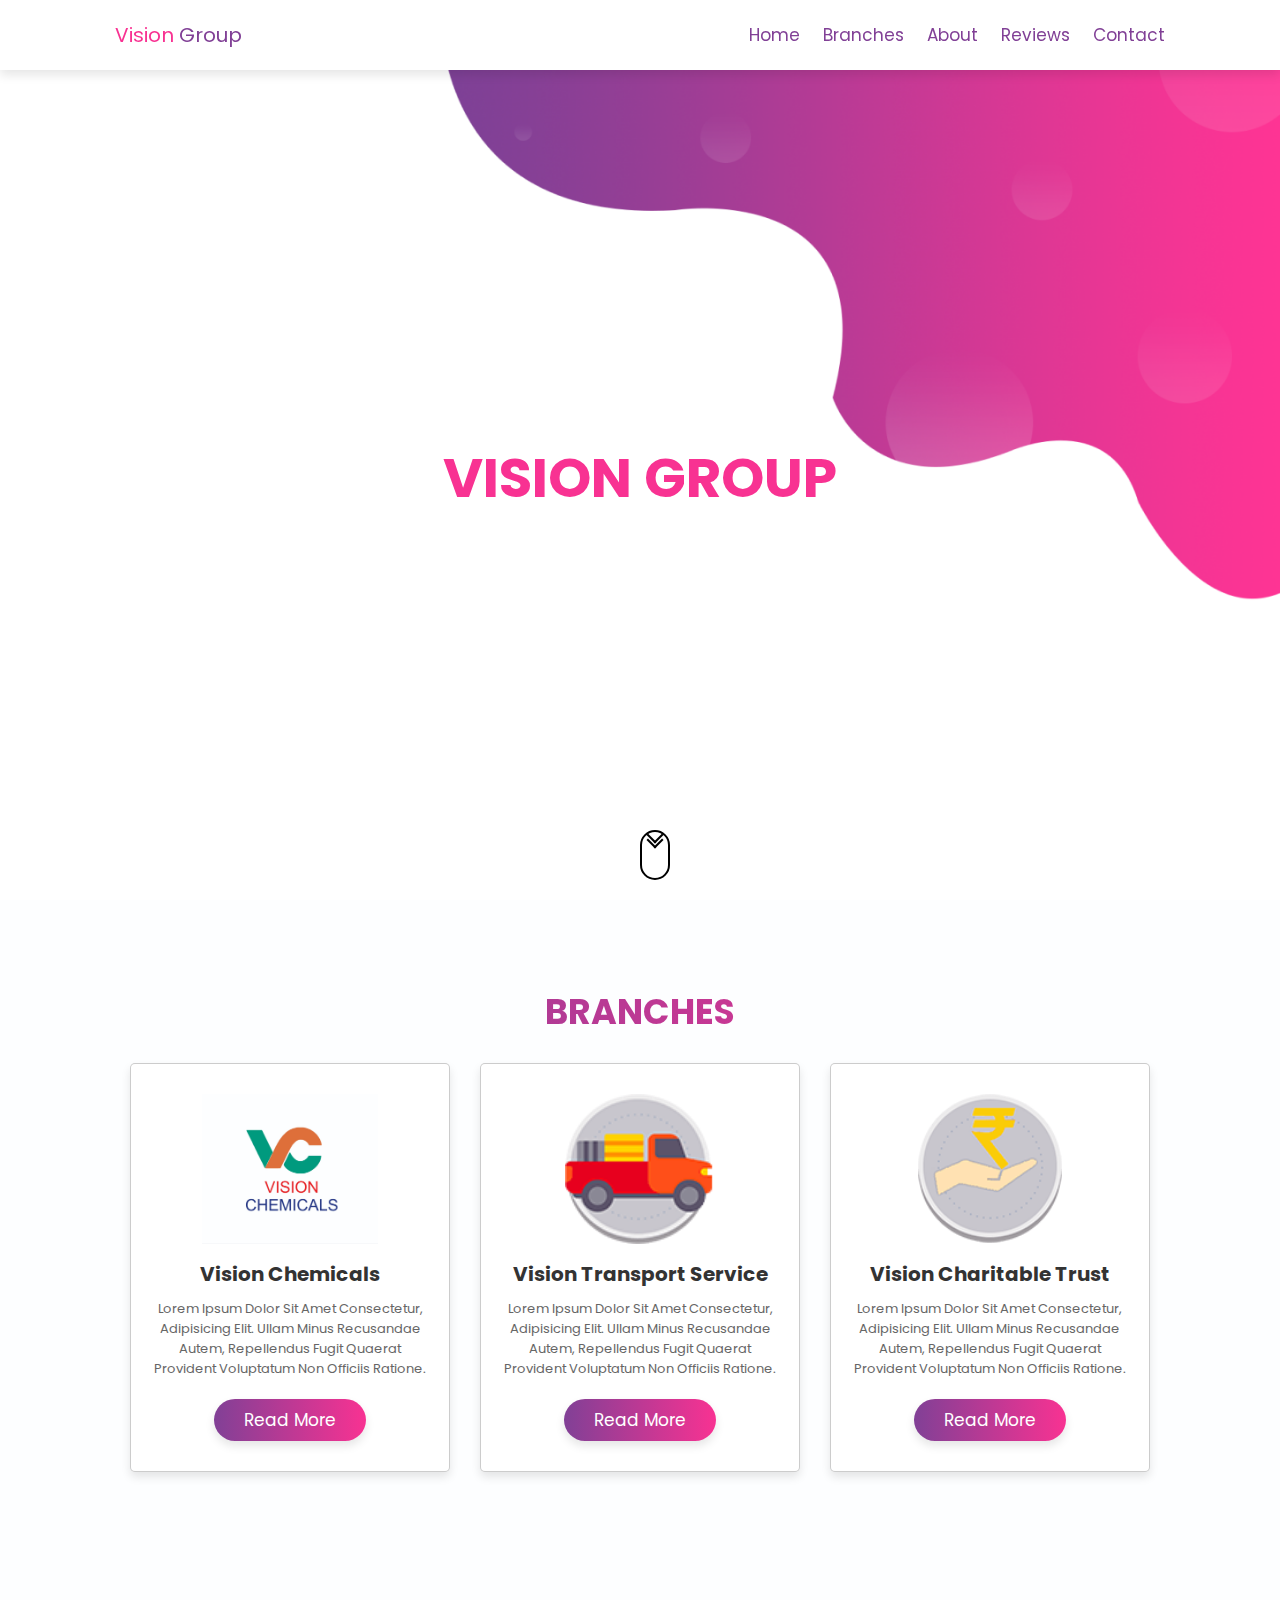
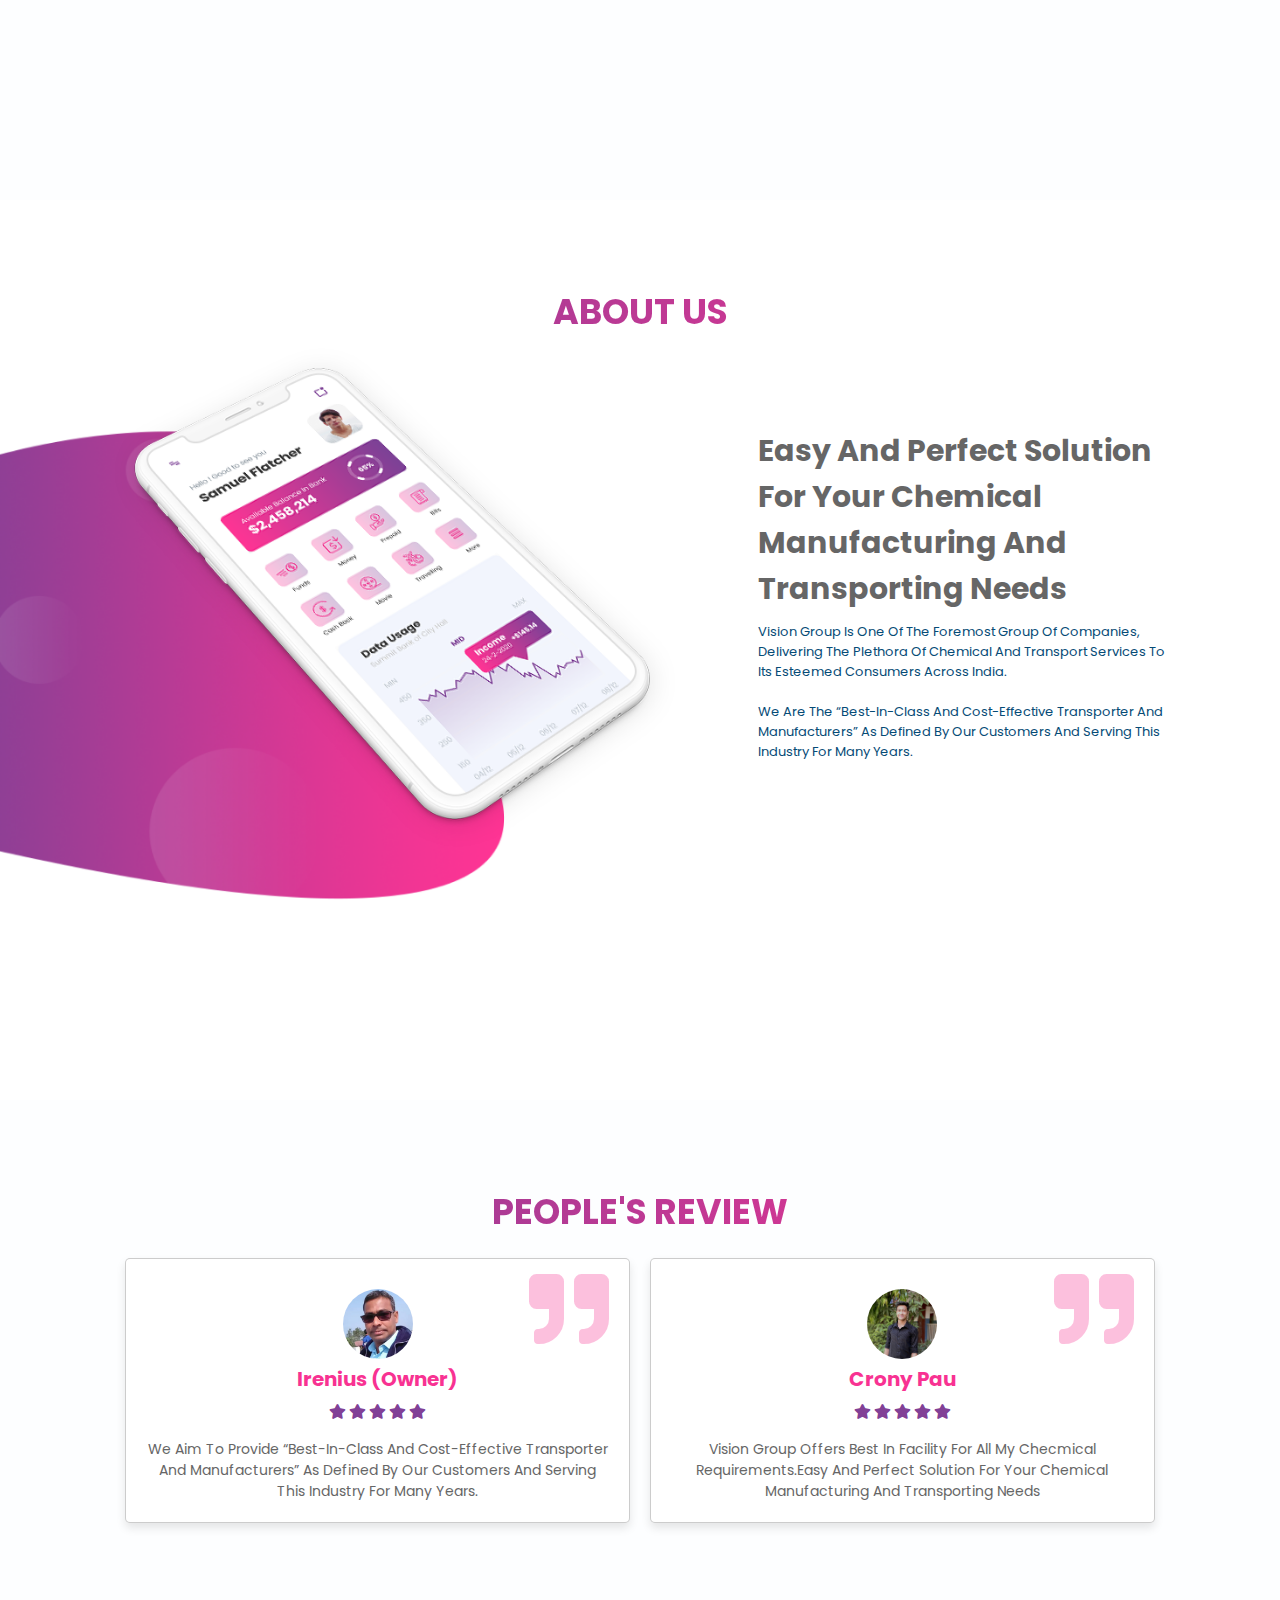
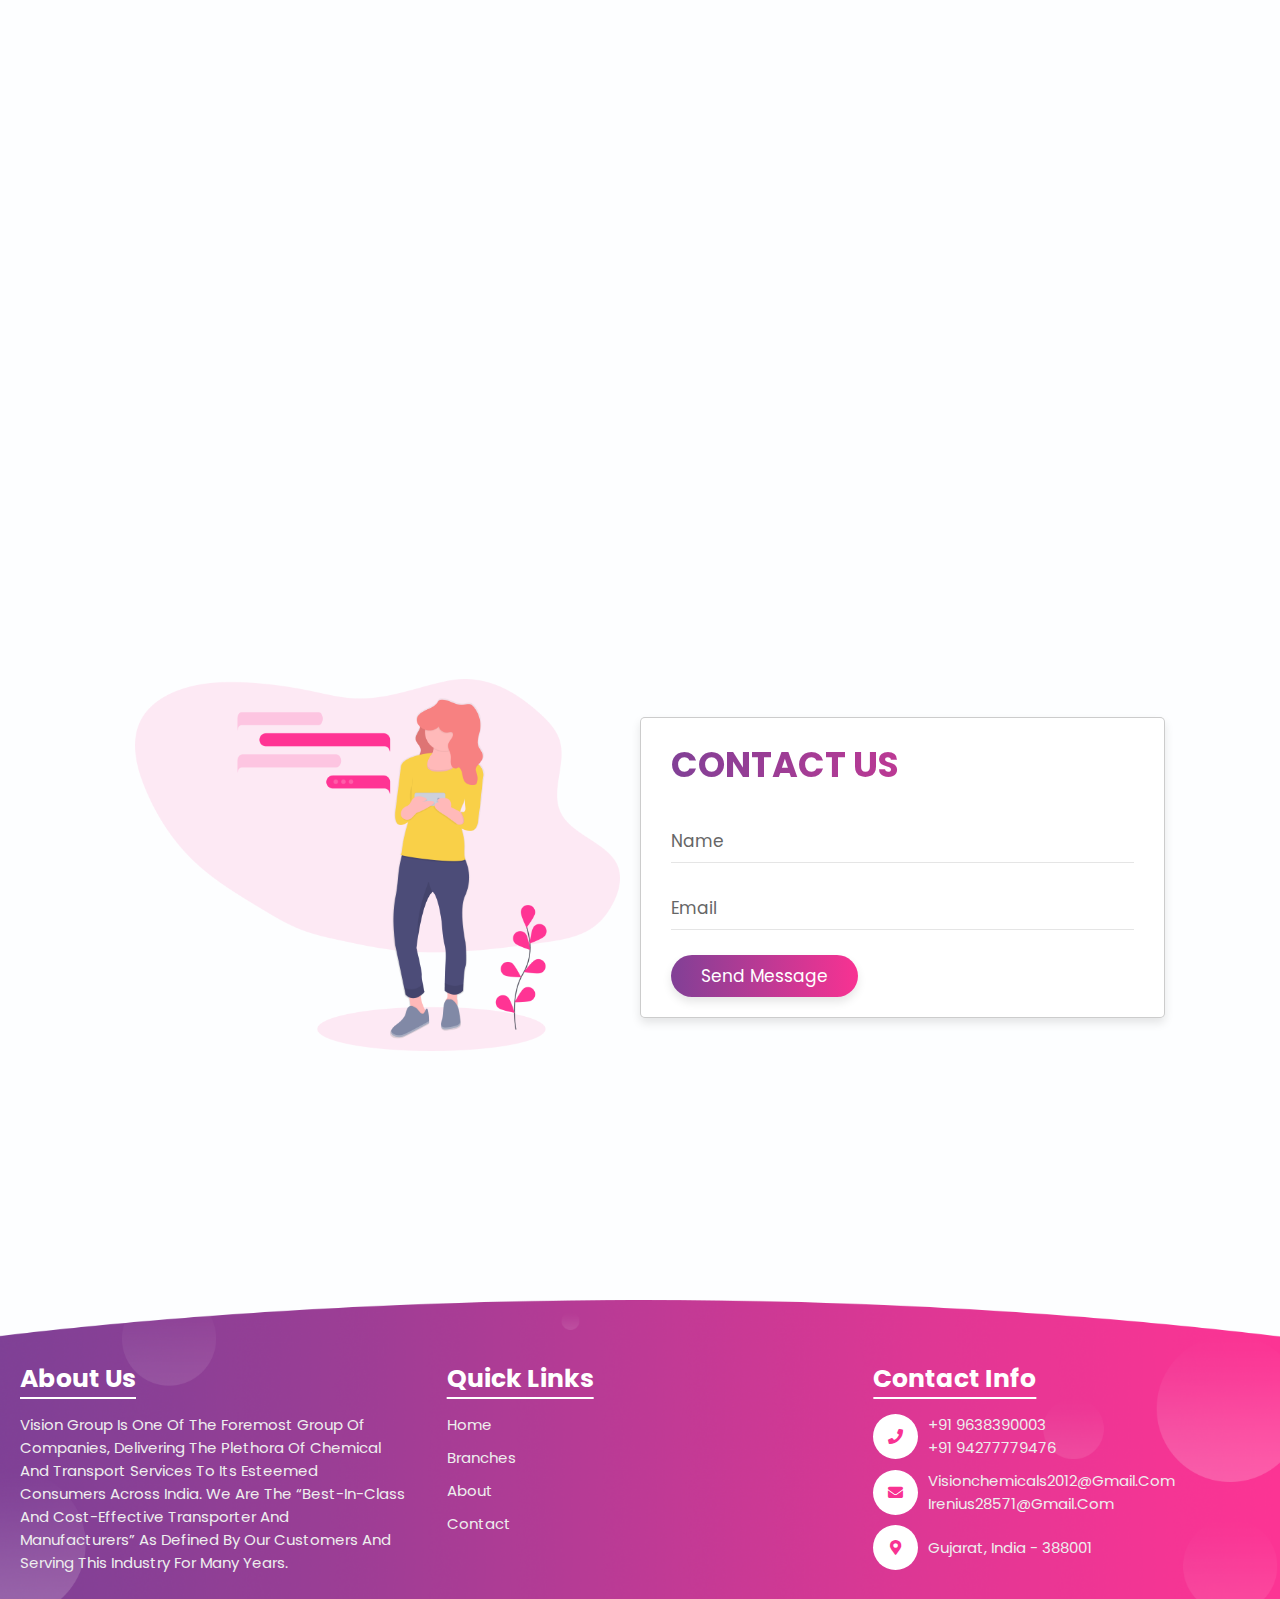
==== index.html @ bcc82129 "changed the name to index" ====
<!DOCTYPE html>
<html lang="en">

<head>
    <meta charset="UTF-8">
    <meta name="viewport" content="width=device-width, initial-scale=1.0">
    <title>complete responsive app landing page website design tutorial</title>

    <!-- font awesome cdn link  -->
    <link rel="stylesheet" href="https://cdnjs.cloudflare.com/ajax/libs/font-awesome/5.15.3/css/all.min.css">

    <!-- custom css file link  -->
    <link rel="stylesheet" href="css/style.css">

</head>

<body>

    <!-- header section starts  -->

    <header>

    <a href="#" class="logo"><span>Vision </span>Group</a>

    <input type="checkbox" id="menu-bar">
    <label for="menu-bar" class="fas fa-bars"></label>

    <nav class="navbar">
        <a href="#home">home</a>
        <a href="#features">Branches</a>
        <a href="#about">about</a>
        <a href="#review">reviews</a>
        <a href="#contact">contact</a>
    </nav>

</header>

    <!-- header section ends -->

    <!-- home section starts  -->

    <section class="home" id="home">

        <div class="content">
            <h3><span>Vision group</span></h3>
            <!-- <p>Tagline</p> -->
        </div>


        <!-- 
    <div class="image">
        <img src="images/home-img.png" alt="">
    </div> -->

    </section>

    <a href="#features">
        <div class="scroll-down"></div>
    </a>

    <!-- home section ends -->

    <!-- features section starts  -->

    <section class="features" id="features">

        <h1 class="heading"> Branches </h1>

        <div class="box-container">
            <div class="box">
                <img src="images/vc_img.jpeg" alt="">
                <h3>vision chemicals</h3>
                <p>Lorem ipsum dolor sit amet consectetur, adipisicing elit. Ullam minus recusandae autem, repellendus
                    fugit quaerat provident voluptatum non officiis ratione.</p>
                <a href="vc.html" class="btn">read more</a>
            </div>

            <div class="box">
                <img src="images/manipulator-truck-128.webp" alt="">
                <h3>vision transport service</h3>
                <p>Lorem ipsum dolor sit amet consectetur, adipisicing elit. Ullam minus recusandae autem, repellendus
                    fugit quaerat provident voluptatum non officiis ratione.</p>
                <a href="vtp.html" class="btn">read more</a>
            </div>
            <div class="box">
                <img src="images/transparent-pricing.webp" alt="">
                <h3>vision charitable trust</h3>
                <p>Lorem ipsum dolor sit amet consectetur, adipisicing elit. Ullam minus recusandae autem, repellendus
                    fugit quaerat provident voluptatum non officiis ratione.</p>
                <a href="vct.html" class="btn">read more</a>
            </div>

        </div>

    </section>

    <!-- features section ends -->

    <!-- about section starts  -->

    <section class="about" id="about">

        <h1 class="heading"> about us </h1>

        <div class="column">

            <div class="image">
                <img src="images/about-img.png" alt="">
            </div>

            <div class="content">
                <h3>Easy And Perfect Solution For your chemical manufacturing and transporting needs</h3>
                <p>Vision group is one of the foremost group of companies, delivering the plethora of chemical and transport services to
                    its
                    esteemed consumers across India.</p>
                <p> We are the “best-in-class and cost-effective transporter and manufacturers” as defined by our
                    customers and serving this industry for many years.</p>
            </div>

        </div>

    </section>

    <!-- about section ends -->

    <!-- newsletter  -->
<!-- 
    <div class="newsletter">

        <h3>Subscribe For New Features</h3>
        <p>Lorem ipsum dolor sit amet consectetur adipisicing elit. Natus sed aliquam quibusdam neque magni magnam est
            laborum doloribus, facere dolores.</p>
        <form action="">
            <input type="email" placeholder="enter your email">
            <input type="submit" value="Subscribe">
        </form>

    </div> -->

    <!-- review section starts  -->

    <section class="review" id="review">

        <h1 class="heading"> people's review </h1>

        <div class="box-container">

            <div class="box">
                <i class="fas fa-quote-right"></i>
                <div class="user">
                    <img src="images/papa.webp" alt="">
                    <h3>Irenius (Owner)</h3>
                    <div class="stars">
                        <i class="fas fa-star"></i>
                        <i class="fas fa-star"></i>
                        <i class="fas fa-star"></i>
                        <i class="fas fa-star"></i>
                        <i class="fas fa-star"></i>
                    </div>
                    <div class="comment">
                        we aim to provide “best-in-class and cost-effective transporter and manufacturers” as defined by our
                        customers and serving this industry for many years.
                    </div>
                </div>
            </div>

            <div class="box">
                <i class="fas fa-quote-right"></i>
                <div class="user">
                    <img src="images/IMG_20220417_131415cc.jpg" alt="">
                    <h3>Crony Pau</h3>
                    <div class="stars">
                        <i class="fas fa-star"></i>
                        <i class="fas fa-star"></i>
                        <i class="fas fa-star"></i>
                        <i class="fas fa-star"></i>
                        <i class="fas fa-star"></i>
                    </div>
                    <div class="comment">
                        Vision group offers best in facility for all my checmical requirements.Easy And Perfect Solution For your chemical manufacturing and transporting needs
                    </div>
                </div>
            </div>
            

        </div>

    </section>

    <!-- review section ends -->

    <!-- pricing section starts  -->

    <!-- <section class="pricing" id="pricing">

        <h1 class="heading"> Our Pricing Plans </h1>

        <div class="box-container">

            <div class="box">
                <h3 class="title">basic</h3>
                <div class="price">$10<span>/monthly</span></div>
                <ul>
                    <li> <i class="fas fa-check"></i> 1000+ downloads </li>
                    <li> <i class="fas fa-check"></i> No transaction fees </li>
                    <li> <i class="fas fa-times"></i> unlimited storage </li>
                    <li> <i class="fas fa-times"></i> 5 downloads </li>
                </ul>
                <a href="#" class="btn">check out</a>
            </div>

            <div class="box">
                <h3 class="title">standard</h3>
                <div class="price">$15<span>/monthly</span></div>
                <ul>
                    <li> <i class="fas fa-check"></i> 1000+ downloads </li>
                    <li> <i class="fas fa-check"></i> No transaction fees </li>
                    <li> <i class="fas fa-check"></i> unlimited storage </li>
                    <li> <i class="fas fa-times"></i> 5 downloads </li>
                </ul>
                <a href="#" class="btn">check out</a>
            </div>

            <div class="box">
                <h3 class="title">premium</h3>
                <div class="price">$25<span>/monthly</span></div>
                <ul>
                    <li> <i class="fas fa-check"></i> 1000+ downloads </li>
                    <li> <i class="fas fa-check"></i> No transaction fees </li>
                    <li> <i class="fas fa-check"></i> unlimited storage </li>
                    <li> <i class="fas fa-check"></i> 5 downloads </li>
                </ul>
                <a href="#" class="btn">check out</a>
            </div>

        </div>

    </section> -->

    <!-- pricing section ends -->

    <!-- contact section starts  -->

    <section class="contact" id="contact">

        <div class="image">
            <img src="images/contact-img.png" alt="">
        </div>

        <form action="mailto:visionchemicals2012@gmail.com">

            <h1 class="heading">contact us</h1>

            <div class="inputBox">
                <input type="text" required>
                <label>name</label>
            </div>

            <div class="inputBox">
                <input type="email" required>
                <label>email</label>
            </div>

            <input type="submit" class="btn" value="send message">

        </form>

    </section>

    <!-- contact section edns -->

    <!-- footer section starts  -->

    <div class="footer">

        <div class="box-container">

            <div class="box">
                <h3>about us</h3>
                <p>Vision group is one of the foremost group of companies, delivering the plethora of chemical and transport services to
                    its
                    esteemed consumers across India. We are the “best-in-class and cost-effective transporter and manufacturers” as defined by our
                    customers and serving this industry for many years.</p>
            </div>

            <div class="box">
                <h3>quick links</h3>
                <a href="#home">home</a>
                <a href="#features">Branches</a>
                <a href="#about">about</a>
                <a href="#contact">contact</a>
            </div>

            <div class="box">
                <h3>contact info</h3>
                <div class="info">
                    <i class="fas fa-phone"></i>
                    <p> +91 9638390003 <br> +91 94277779476 </p>
                </div>
                <div class="info">
                    <i class="fas fa-envelope"></i>
                    <p> visionchemicals2012@gmail.com <br> irenius28571@gmail.com </p>
                </div>
                <div class="info">
                    <i class="fas fa-map-marker-alt"></i>
                    <p> Gujarat, india - 388001 </p>
                </div>
            </div>

        </div>

    </div>

    <!-- footer section ends -->




















</body>

</html>
---- css/style.css ----
@import url('https://fonts.googleapis.com/css2?family=Poppins:wght@100;200;300;400&display=swap');

:root {
    --purple: #814096;
    --pink: #F83292;
    --gradient: linear-gradient(90deg, var(--purple), var(--pink));
}

* {
    font-family: 'Poppins', sans-serif;
    margin: 0;
    padding: 0;
    box-sizing: border-box;
    text-decoration: none;
    outline: none;
    border: none;
    text-transform: capitalize;
}

*::selection {
    background: var(--pink);
    color: #fff;
}

html {
    font-size: 62.5%;
    overflow-x: hidden;
    scroll-behavior: smooth;
}

body {
    background: #FDFEFF;
    margin: 0;
}

section {
    min-height: 100vh;
    padding: 0 9%;
    padding-top: 7.5rem;
    padding-bottom: 2rem;
}

.btn {
    display: inline-block;
    margin-top: 1rem;
    padding: .8rem 3rem;
    border-radius: 5rem;
    background: var(--gradient);
    font-size: 1.7rem;
    color: #fff;
    cursor: pointer;
    box-shadow: 0 .5rem 1rem rgba(0, 0, 0, .1);
    transition: all .3s linear;
}

.btn:hover {
    transform: scale(1.1);
}

.heading {
    text-align: center;
    background: var(--gradient);
    color: transparent;
    -webkit-background-clip: text;
    background-clip: text;
    font-size: 3.5rem;
    text-transform: uppercase;
    padding: 1rem;
}

header {
    position: fixed;
    top: 0;
    left: 0;
    width: 100%;
    background: #fff;
    box-shadow: 0 .5rem 1rem rgba(0, 0, 0, .1);
    padding: 2rem 9%;
    display: flex;
    align-items: center;
    justify-content: space-between;
    z-index: 1000;
}

header .logo {
    font-size: 2rem;
    color: var(--purple);
}

header .logo span {
    color: var(--pink);
}

header .navbar a {
    font-size: 1.7rem;
    margin-left: 2rem;
    color: var(--purple);
}

header .navbar a:hover {
    color: var(--pink);
}

header input {
    display: none;
}

header label {
    font-size: 3rem;
    color: var(--purple);
    cursor: pointer;
    visibility: hidden;
    opacity: 0;
}

.home {
    display: flex;
    align-items: center;
    justify-content: center;
    background: url(../images/home-bg-img.png) no-repeat;
    background-size: cover;
    background-position: center;
}

.home .content {
    animation: float 3s linear infinite;
}

/* vc styles */

.home-vc {
    display: flex;
    align-items: center;
    justify-content: center;
    background-size: cover;
    background-position: center;
}

.home .image img {
    width: 40vw;
    animation: float 3s linear infinite;
}

.home-vc .image img {

    display: flex;
    align-items: center;
    justify-content: center;
    width: 50vw;
    animation: float 3s linear infinite;
}

.container .row .col .img {
    max-width: 100%
}

@keyframes float {

    0%,
    100% {
        transform: translateY(0rem);
    }

    50% {
        transform: translateY(-3.5rem);
    }
}

.home .content h3 {
    font-size: 5.5rem;
    color: #333;
    text-transform: uppercase;
}

.home .content h3 span {
    color: var(--pink);
    text-transform: uppercase;
}

.home .content p {
    font-size: 1.7rem;
    color: #666;
    padding: 1rem 0;
}

.features .box-container {
    display: flex;
    align-items: center;
    justify-content: center;
    flex-wrap: wrap;
}

.features .box-container .box {
    flex: 1 1 30rem;
    background: #fff;
    border-radius: .5rem;
    border: .1rem solid rgba(0, 0, 0, .2);
    box-shadow: 0 .5rem 1rem rgba(0, 0, 0, .1);
    margin: 1.5rem;
    padding: 3rem 2rem;
    border-radius: .5rem;
    text-align: center;
    transition: .2s linear;
}

.features .box-container .box img {
    height: 15rem;
}

.features .box-container .box h3 {
    font-size: 2rem;
    color: #333;
    padding-top: 1rem;
}

.features .box-container .box p {
    font-size: 1.3rem;
    color: #666;
    padding: 1rem 0;
}

.about {
    background: url(../images/about-bg.png) no-repeat;
    background-size: cover;
    background-position: center;
    padding-bottom: 3rem;
}

.about .column {
    display: flex;
    align-items: center;
    justify-content: center;
    flex-wrap: wrap;
}

.about .column .image {
    flex: 6 6 60rem;
    padding-right: 20px;
}

.about .column .image img {
    max-width: 90%;
    height: 10%;
}

.about .column .content {
    flex: 1 1 40rem;
}

.about .column .content h3 {
    font-size: 3rem;
    color: #666;
}

.about .column .content p {
    font-size: 1.5rem;
    color: #666;
    padding: 1rem 0;
}

.about .column .content .buttons a:last-child {
    margin-left: 2rem;
}

.newsletter {
    text-align: center;
    padding: 5rem 1rem;
    background: url(../images/subscribe-bg.png) no-repeat;
    background-size: cover;
    background-position: center;
}

.newsletter h3 {
    color: #fff;
    font-size: 3rem;
    text-transform: uppercase;
}

.newsletter p {
    color: #fff;
    font-size: 1.6rem;
    margin: 2rem auto;
    width: 70rem;
}

.newsletter form {
    display: flex;
    max-width: 70rem;
    border: .2rem solid #fff;
    padding: .5rem;
    border-radius: 5rem;
    margin: 2rem auto;
    height: 5.5rem;
}

.newsletter form input[type="email"] {
    padding: 0 2rem;
    font-size: 1.7rem;
    background: none;
    width: 100%;
    color: #fff;
    text-transform: none;
    background: none;
}

.newsletter form input[type="email"]::placeholder {
    color: #eee;
    text-transform: capitalize;
}

.newsletter form input[type="submit"] {
    background: #fff;
    width: 20rem;
    font-size: 1.7rem;
    border-radius: 5rem;
    cursor: pointer;
}

.newsletter form input[type="submit"]:hover {
    color: var(--pink);
}

.review .box-container {
    display: flex;
    align-items: center;
    justify-content: center;
    flex-wrap: wrap;
}

.review .box-container .box {
    background: #fff;
    margin: 1rem;
    padding: 1rem;
    text-align: center;
    position: relative;
    border: .1rem solid rgba(0, 0, 0, .2);
    box-shadow: 0 .5rem 1rem rgba(0, 0, 0, .1);
    flex: 1 1 30rem;
    border-radius: .5rem;
}

.review .box-container .box .fa-quote-right {
    position: absolute;
    top: 1rem;
    right: 2rem;
    font-size: 8rem;
    color: var(--pink);
    opacity: .3;
}

.review .box-container .box .user img {
    border-radius: 50%;
    object-fit: cover;
    height: 7rem;
    width: 7rem;
    margin-top: 2rem;
}

.review .box-container .box .user h3 {
    color: var(--pink);
    font-size: 2rem;
}

.review .box-container .box .user .stars i {
    color: var(--purple);
    font-size: 1.5rem;
    padding: 1rem 0;
}

.review .box-container .box .comment {
    color: #666;
    font-size: 1.4rem;
    padding: 1rem;
}

.pricing .box-container {
    display: flex;
    align-items: center;
    justify-content: center;
    flex-wrap: wrap;
}

.pricing .box-container .box {
    flex: 1 1 27rem;
    margin: 1rem;
    padding: 1rem;
    background: #fff;
    border: .1rem solid rgba(0, 0, 0, .2);
    box-shadow: 0 .5rem 1rem rgba(0, 0, 0, .1);
    border-radius: .5rem;
    text-align: center;
    padding-bottom: 3rem;
}

.pricing .box-container .box:nth-child(2),
.pricing .box-container .box:hover {
    border: .2rem solid var(--pink);
}

.pricing .box-container .box .title {
    color: var(--purple);
    font-size: 2.5rem;
    padding-top: 1rem;
}

.pricing .box-container .box .price {
    font-size: 4rem;
    color: var(--pink);
    padding: 1rem 0;
}

.pricing .box-container .box .price span {
    font-size: 2rem;
}

.pricing .box-container .box ul {
    padding: 1rem 0;
    list-style: none;
}

.pricing .box-container .box ul li {
    font-size: 1.7rem;
    color: #666;
    padding: .5rem 0;
}

.pricing .box-container .box ul li .fa-check {
    color: lightgreen;
}

.pricing .box-container .box ul li .fa-times {
    color: tomato;
}

.contact {
    display: flex;
    align-items: center;
    justify-content: center;
    flex-wrap: wrap;
    padding-bottom: 4rem;
}

.contact .image {
    flex: 1 1 40rem;
}

.contact .image img {
    width: 100%;
    padding: 2rem;
}

.contact form {
    flex: 1 1 40rem;
    padding: 2rem 3rem;
    border: .1rem solid rgba(0, 0, 0, .2);
    box-shadow: 0 .5rem 1rem rgba(0, 0, 0, .1);
    border-radius: .5rem;
    background: #fff;
}

.contact form .heading {
    text-align: left;
    padding: 0;
    padding-bottom: 2rem;
}

.contact form .inputBox {
    position: relative;
}

.contact form .inputBox input,
.contact form .inputBox textarea {
    width: 100%;
    background: none;
    color: #666;
    margin: 1.5rem 0;
    padding: .5rem 0;
    font-size: 1.7rem;
    border-bottom: .1rem solid rgba(0, 0, 0, .1);
    text-transform: none;
}

.contact form .inputBox textarea {
    resize: none;
    height: 13rem;
}

.contact form .inputBox label {
    position: absolute;
    top: 1.7rem;
    left: 0;
    font-size: 1.7rem;
    color: #666;
    transition: .2s linear;
}

.contact form .inputBox input:focus~label,
.contact form .inputBox input:valid~label,
.contact form .inputBox textarea:focus~label,
.contact form .inputBox textarea:valid~label {
    top: -.5rem;
    font-size: 1.5rem;
    color: var(--pink);
}

.footer {
    padding-top: 3rem;
    background: url(../images/footer-bg.png) no-repeat;
    background-size: cover;
    background-position: center;
}

.footer .box-container {
    display: flex;
    flex-wrap: wrap;
}

.footer .box-container .box {
    flex: 1 1 25rem;
    margin: 2rem;
}

.footer .box-container .box h3 {
    font-size: 2.5rem;
    padding: 1rem 0;
    color: #fff;
    text-decoration: underline;
    text-underline-offset: 1rem;
}

.footer .box-container .box p {
    font-size: 1.5rem;
    padding: .5rem 0;
    color: #eee;
}

.footer .box-container .box a {
    display: block;
    font-size: 1.5rem;
    padding: .5rem 0;
    color: #eee;
}

.footer .box-container .box a:hover {
    text-decoration: underline;
}

.footer .box-container .box .info {
    display: flex;
    align-items: center;
}

.footer .box-container .box .info i {
    margin: .5rem 0;
    margin-right: 1rem;
    border-radius: 50%;
    background: #fff;
    color: var(--pink);
    font-size: 1.5rem;
    height: 4.5rem;
    width: 4.5rem;
    line-height: 4.5rem;
    text-align: center;
}

.footer .credit {
    font-size: 2rem;
    font-weight: normal;
    letter-spacing: .1rem;
    color: #fff;
    border-top: .1rem solid #fff5;
    padding: 2.5rem 1rem;
    text-align: center;
}

click {
    color: #F83292;
}












/* media queries  */

@media (max-width:1200px) {

    html {
        font-size: 55%;
    }

}

@media (max-width:991px) {

    section {
        padding: 0 3%;
        padding-top: 7.5rem;
        padding-bottom: 2rem;
    }

}

@media (max-width:768px) {

    header label {
        visibility: visible;
        opacity: 1;
    }

    header .navbar {
        position: absolute;
        top: 100%;
        left: 0;
        width: 100%;
        background: #fff;
        padding: 1rem 2rem;
        border-top: .1rem solid rgba(0, 0, 0, .2);
        box-shadow: 0 .5rem 1rem rgba(0, 0, 0, .1);
        transform-origin: top;
        transform: scaleY(0);
        opacity: 0;
        transition: .2s linear;
    }

    header .navbar a {
        display: block;
        margin: 2rem 0;
        font-size: 2rem;
    }

    header input:checked~.navbar {
        transform: scaleY(1);
        opacity: 1;
    }

    header input:checked~label::before {
        content: '\f00d';
    }

    .home {
        flex-flow: column-reverse;
    }

    .home .image img {
        width: 100%;
    }

    .home .content h3 {
        font-size: 3.6rem;
    }

    .home .content p {
        font-size: 1.5rem;
    }

    .about {
        background-position: right;
    }

    .newsletter p {
        width: auto;
    }

}

@media (max-width:450px) {

    html {
        font-size: 50%;
    }

    .about .column .content .buttons a {
        width: 100%;
        text-align: center;

    }


    .about .column .content .buttons a:last-child {
        margin: 1rem 0;
    }

}

#sec-2 {
    background-color: aliceblue;
}

.scroll-down {
    height: 50px;
    width: 30px;
    border: 2px solid black;
    position: absolute;
    left: 50%;
    bottom: 20px;
    border-radius: 50px;
    cursor: pointer;
}

.scroll-down::before,
.scroll-down::after {
    content: "";
    position: absolute;
    top: 20%;
    left: 50%;
    height: 10px;
    width: 10px;
    transform: translate(-50%, -100%) rotate(45deg);
    border: 2px solid black;
    border-top: transparent;
    border-left: transparent;
    animation: scroll-down 1s ease-in-out infinite;
}

.scroll-down::before {
    top: 30%;
    animation-delay: 0.3s;
    /* animation: scroll-down 1s ease-in-out infinite; */
}

@keyframes scroll-down {
    0% {
        /* top:20%; */
        opacity: 0;
    }

    30% {
        opacity: 1;
    }

    60% {
        opacity: 1;
    }

    100% {
        top: 90%;
        opacity: 0;
    }
}


/* vtp style */
.hero {

    background-image: url("../images/vt.jpg");
    padding-top: 200px;
    padding-bottom: 200px;
    background-repeat: no-repeat;
    background-blend-mode: lighten;
}

.hero h1 {
    text-align: center;
    background: var(--gradient);
    color: transparent;
    -webkit-background-clip: text;
    background-clip: text;
    font-size: 3.5rem;
    text-transform: uppercase;
    padding: 1rem;
}

.hero h2 {
    text-align: center;
    background: var(--gradient);
    color: transparent;
    -webkit-background-clip: text;
    background-clip: text;
    font-size: 2.5rem;
    text-transform: uppercase;
    padding: 1rem;
}

.about_vtp p {
    font-size: small;
    letter-spacing: 1px;

}

.about_vtp h2 {
    font-size: large;
    color: #064B76;
    letter-spacing: 1px;
}

.advantages .grid-container h2 {
    font-size: 20px;
    color: #064B76;
    letter-spacing: 1px;
}

.advantages p {
    font-size: 13px;
    color: #064B76;

}

.advantages {
    background-color: #F5F5F5;
}

.advantages .grid-container {
    display: grid;
    row-gap: 50px;
    align-items: center;
    justify-content: center;
    text-align: center;
    grid-template-columns: repeat(auto-fit, minmax(300px, 1fr));
}





/* vct style code */
.hero-vct {

    background-image: url("../images/vct.jpg");
    padding-top: 200px;
    padding-bottom: 200px;
    background-repeat: no-repeat;
    background-blend-mode: lighten;
}

.hero-vct h1 {
    text-align: center;
    background: var(--gradient);
    color: transparent;
    -webkit-background-clip: text;
    background-clip: text;
    font-size: 3.5rem;
    text-transform: uppercase;
    padding: 1rem;
}

.hero-vct h2 {
    text-align: center;
    background: var(--gradient);
    color: transparent;
    -webkit-background-clip: text;
    background-clip: text;
    font-size: 2.5rem;
    text-transform: uppercase;
    padding: 1rem;
}



.carousel-inner {
    /* make sure your .items will get correct height */
    height: 100%;
}

.work .carousal-item {
    background-size: cover;
    background-position: 50% 50%;
    width: 100%;
    height: 100%;
}

.work .carousal-item img {
    visibility: hidden;
}

.work h2 {
    text-align: center;
    background: var(--gradient);
    color: transparent;
    -webkit-background-clip: text;
    background-clip: text;
    font-size: 2.5rem;
    text-transform: uppercase;
    padding: 1rem;

}

.about p{
        font-size: 13px;
        color: #064B76;
    
}

.about .column .content p{
        font-size: 13px;
        color: #064B76;
    
}
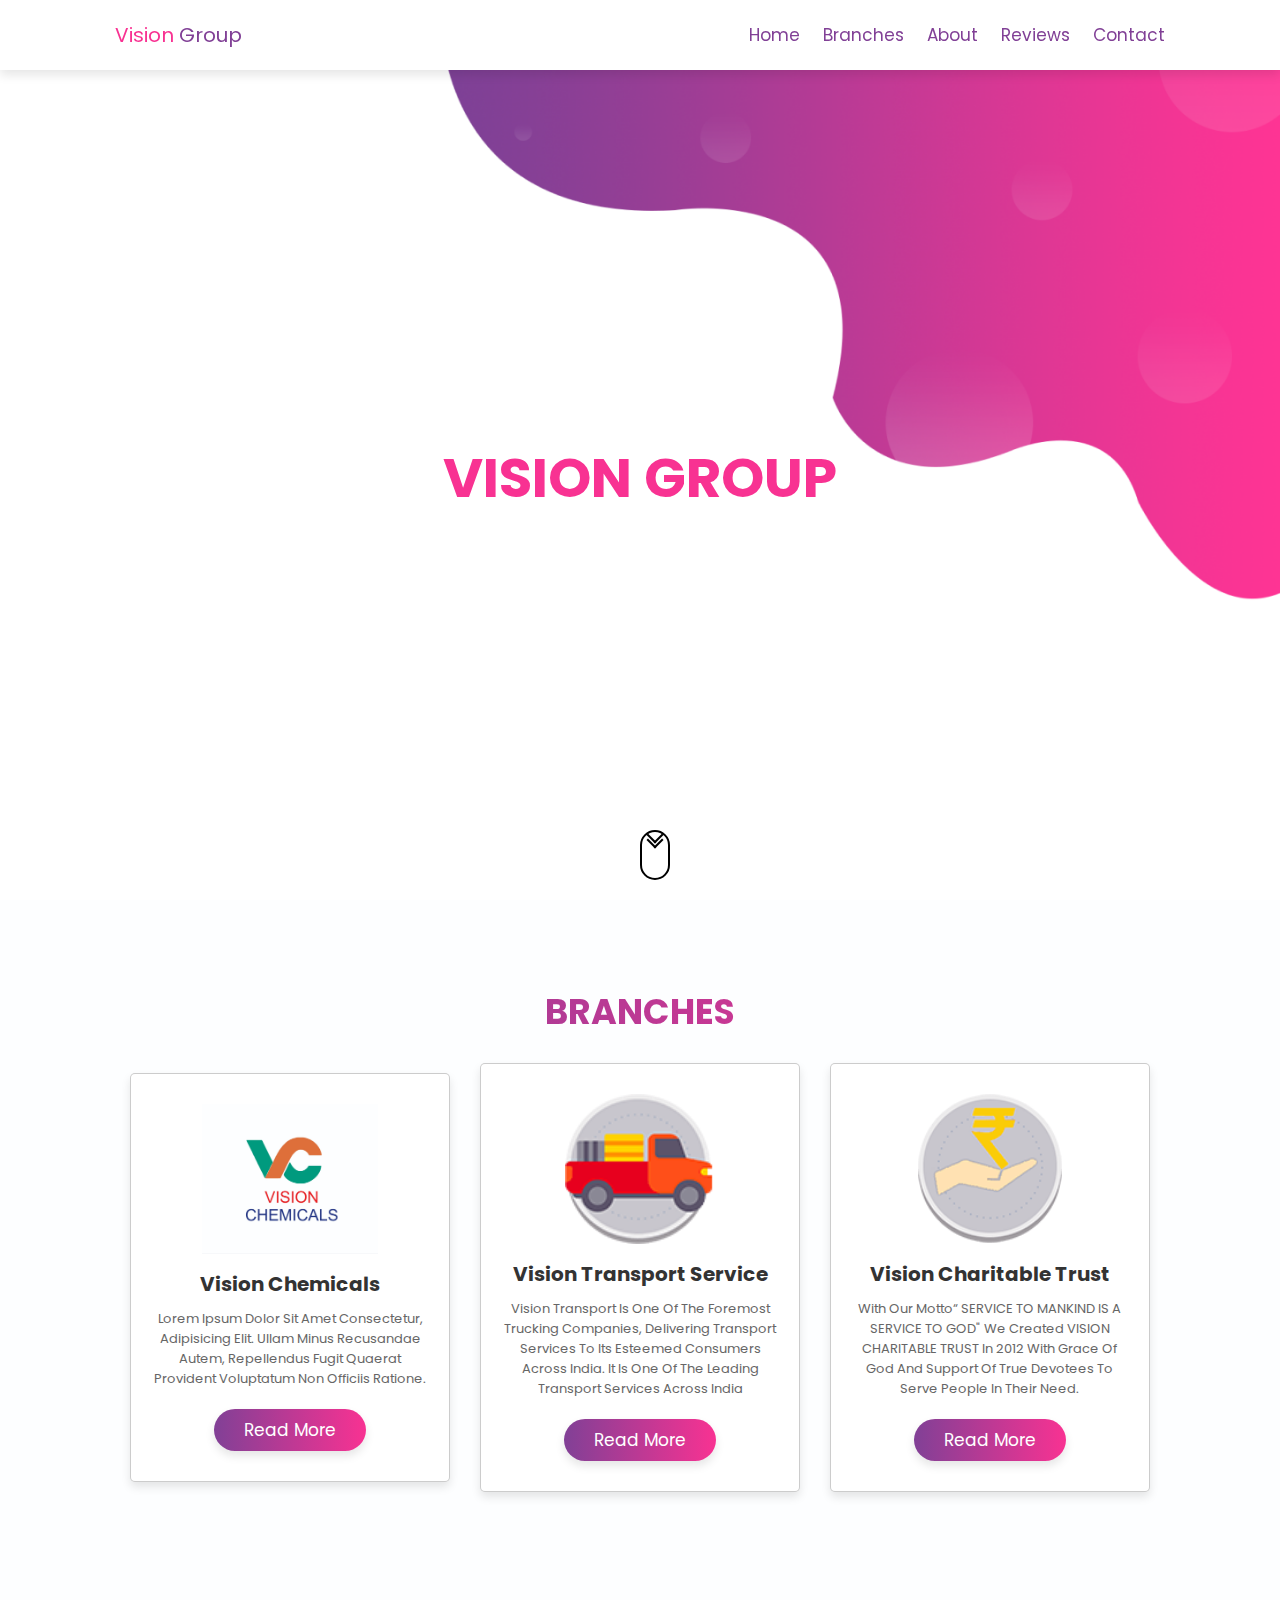
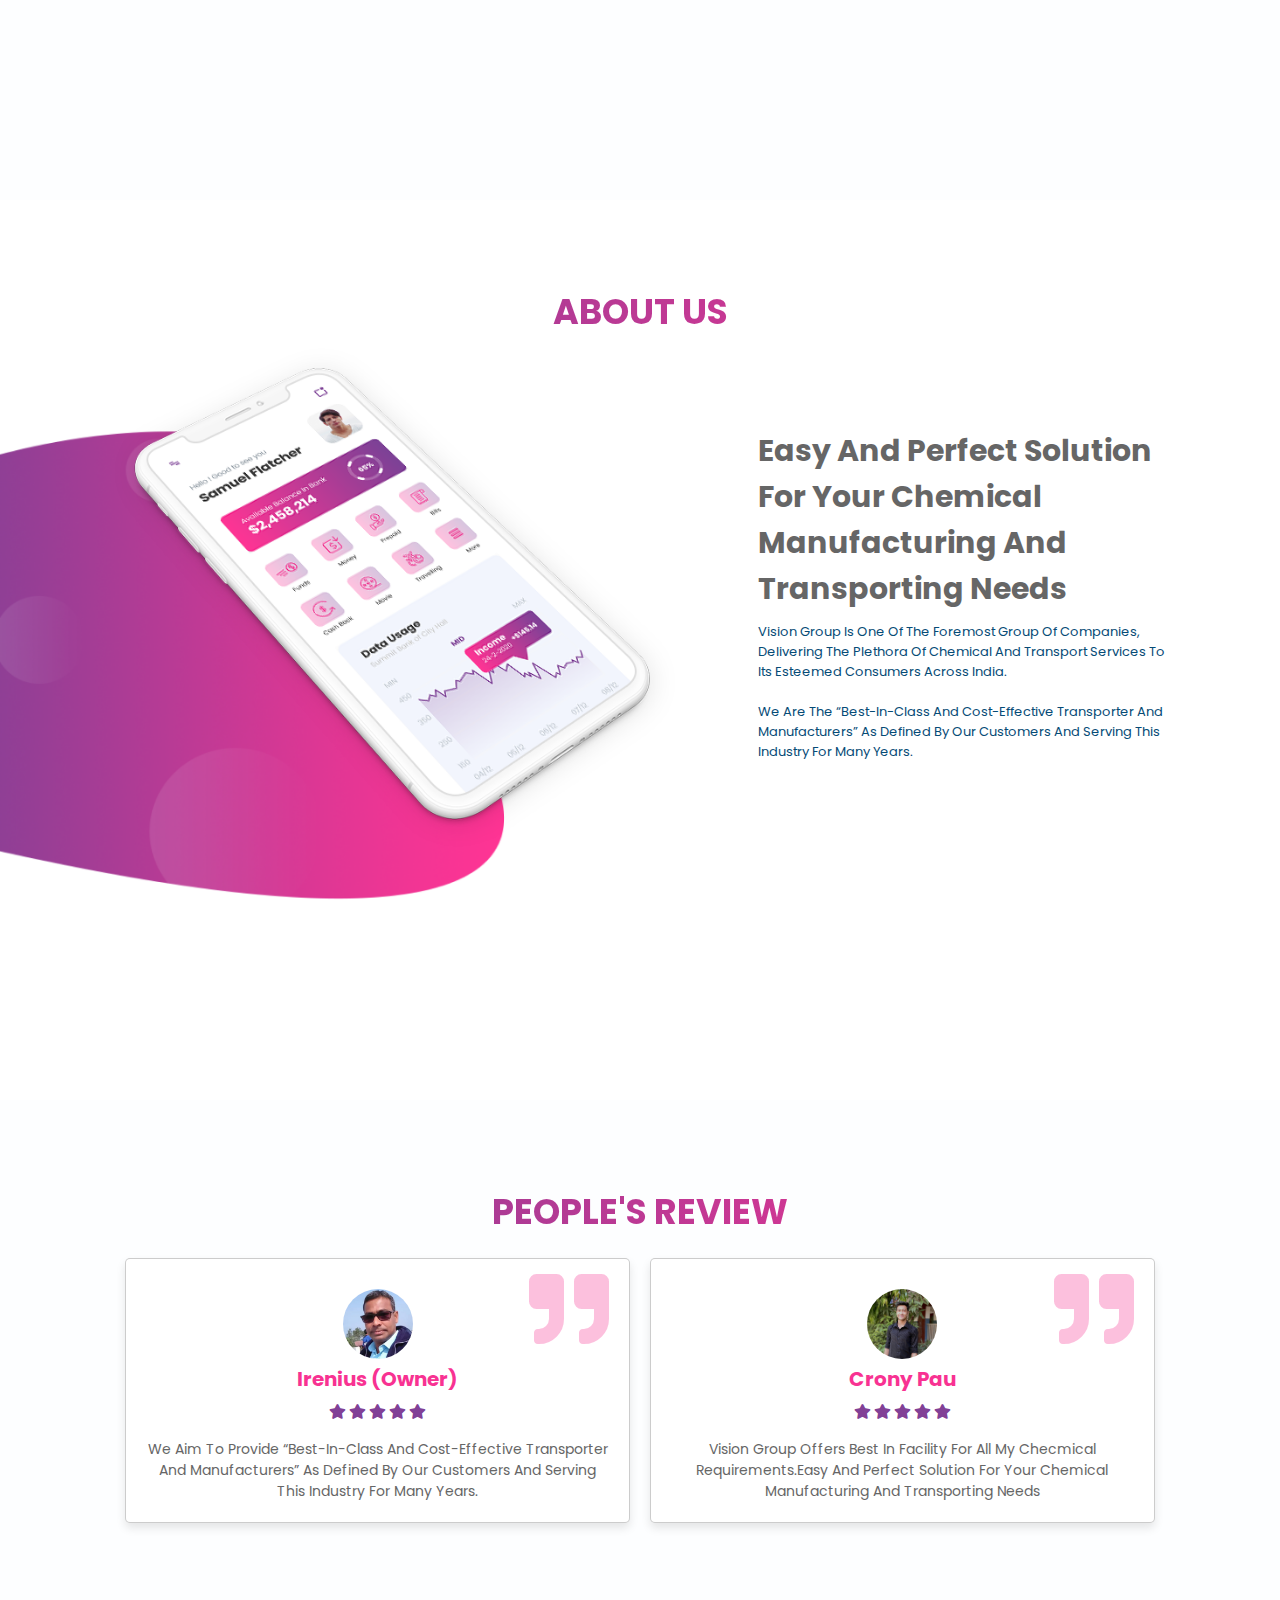
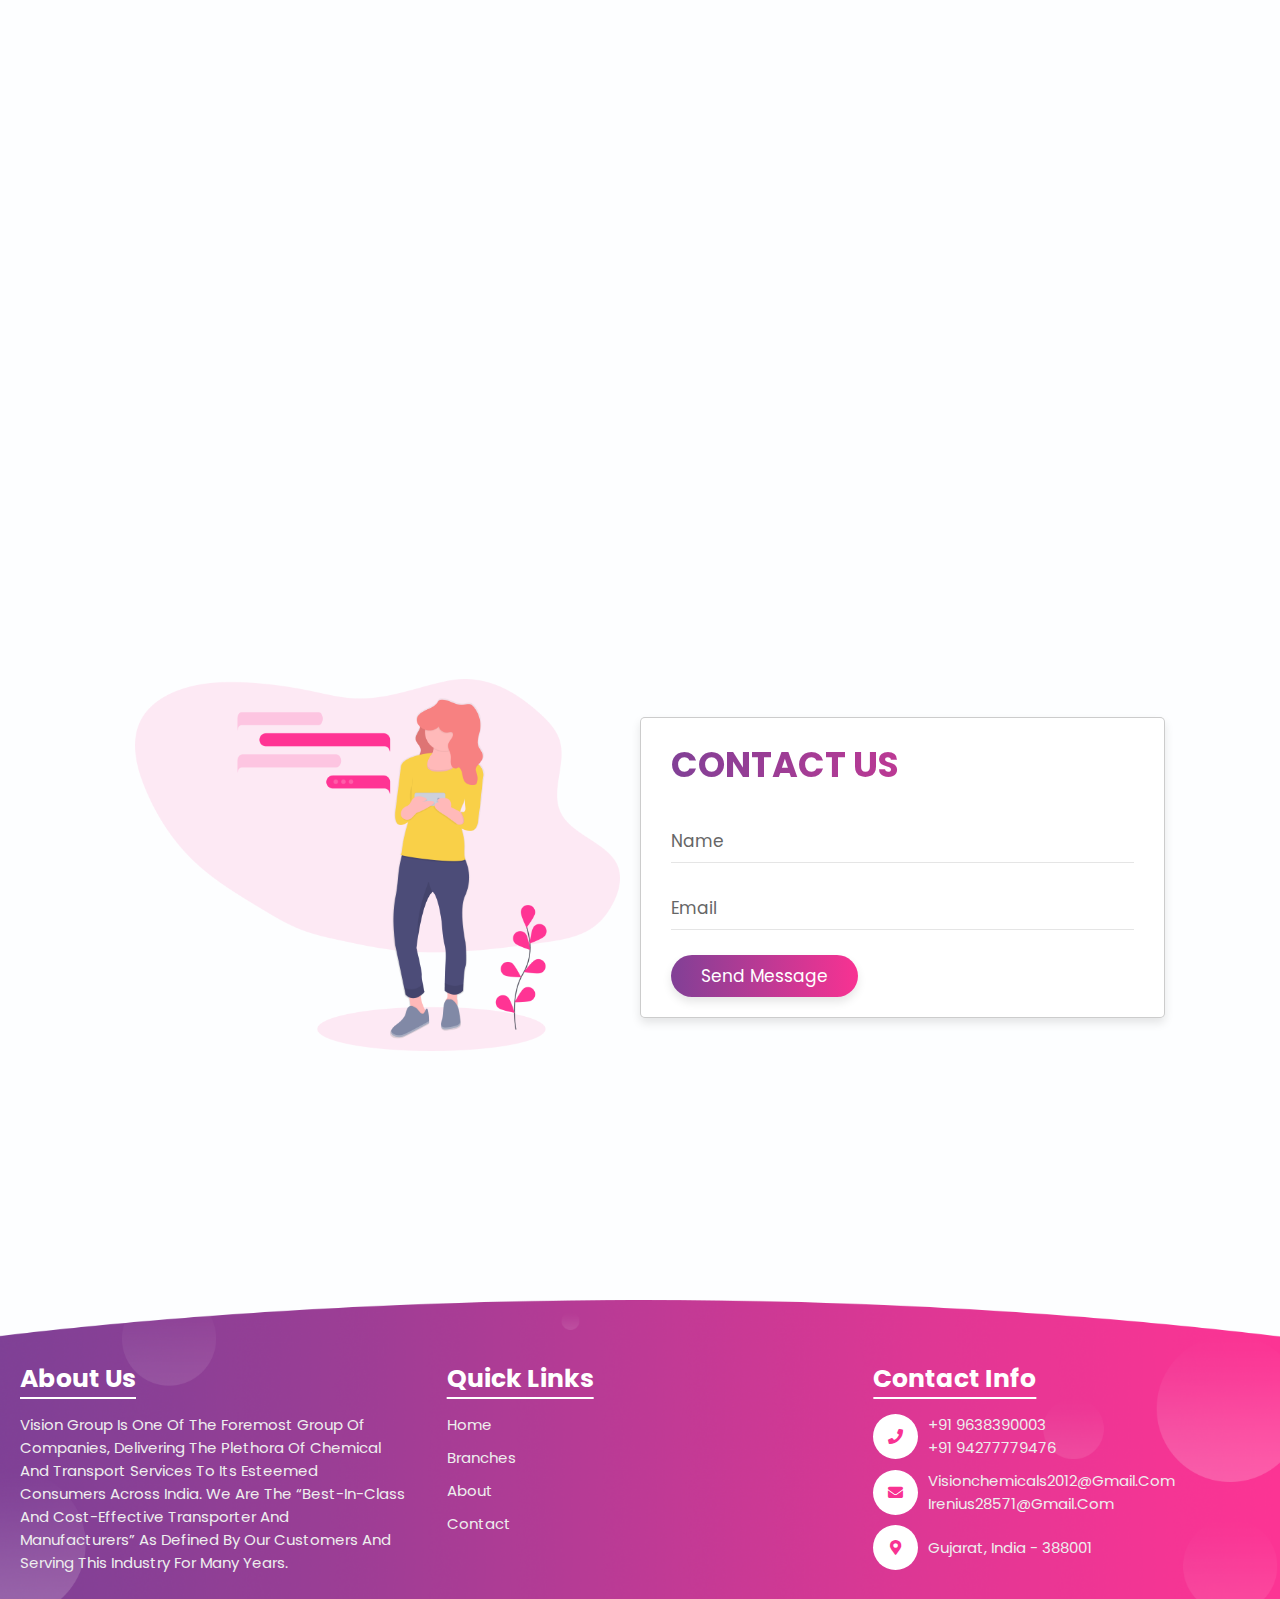
==== commit d7607745: "removed lorem and fixed the home page redirection" ====
--- a/index.html
+++ b/index.html
@@ -78,15 +78,16 @@
             <div class="box">
                 <img src="images/manipulator-truck-128.webp" alt="">
                 <h3>vision transport service</h3>
-                <p>Lorem ipsum dolor sit amet consectetur, adipisicing elit. Ullam minus recusandae autem, repellendus
-                    fugit quaerat provident voluptatum non officiis ratione.</p>
+                <p>Vision transport is one of the foremost trucking companies, delivering transport services to
+                    its
+                    esteemed consumers across India. It is one of the leading transport services across india</p>
                 <a href="vtp.html" class="btn">read more</a>
             </div>
             <div class="box">
                 <img src="images/transparent-pricing.webp" alt="">
                 <h3>vision charitable trust</h3>
-                <p>Lorem ipsum dolor sit amet consectetur, adipisicing elit. Ullam minus recusandae autem, repellendus
-                    fugit quaerat provident voluptatum non officiis ratione.</p>
+                <p>With our Motto“ SERVICE TO MANKIND IS A SERVICE TO GOD" We created VISION CHARITABLE TRUST in 2012 with
+                    Grace of God and support of true devotees to serve people in their need. </p>
                 <a href="vct.html" class="btn">read more</a>
             </div>
 
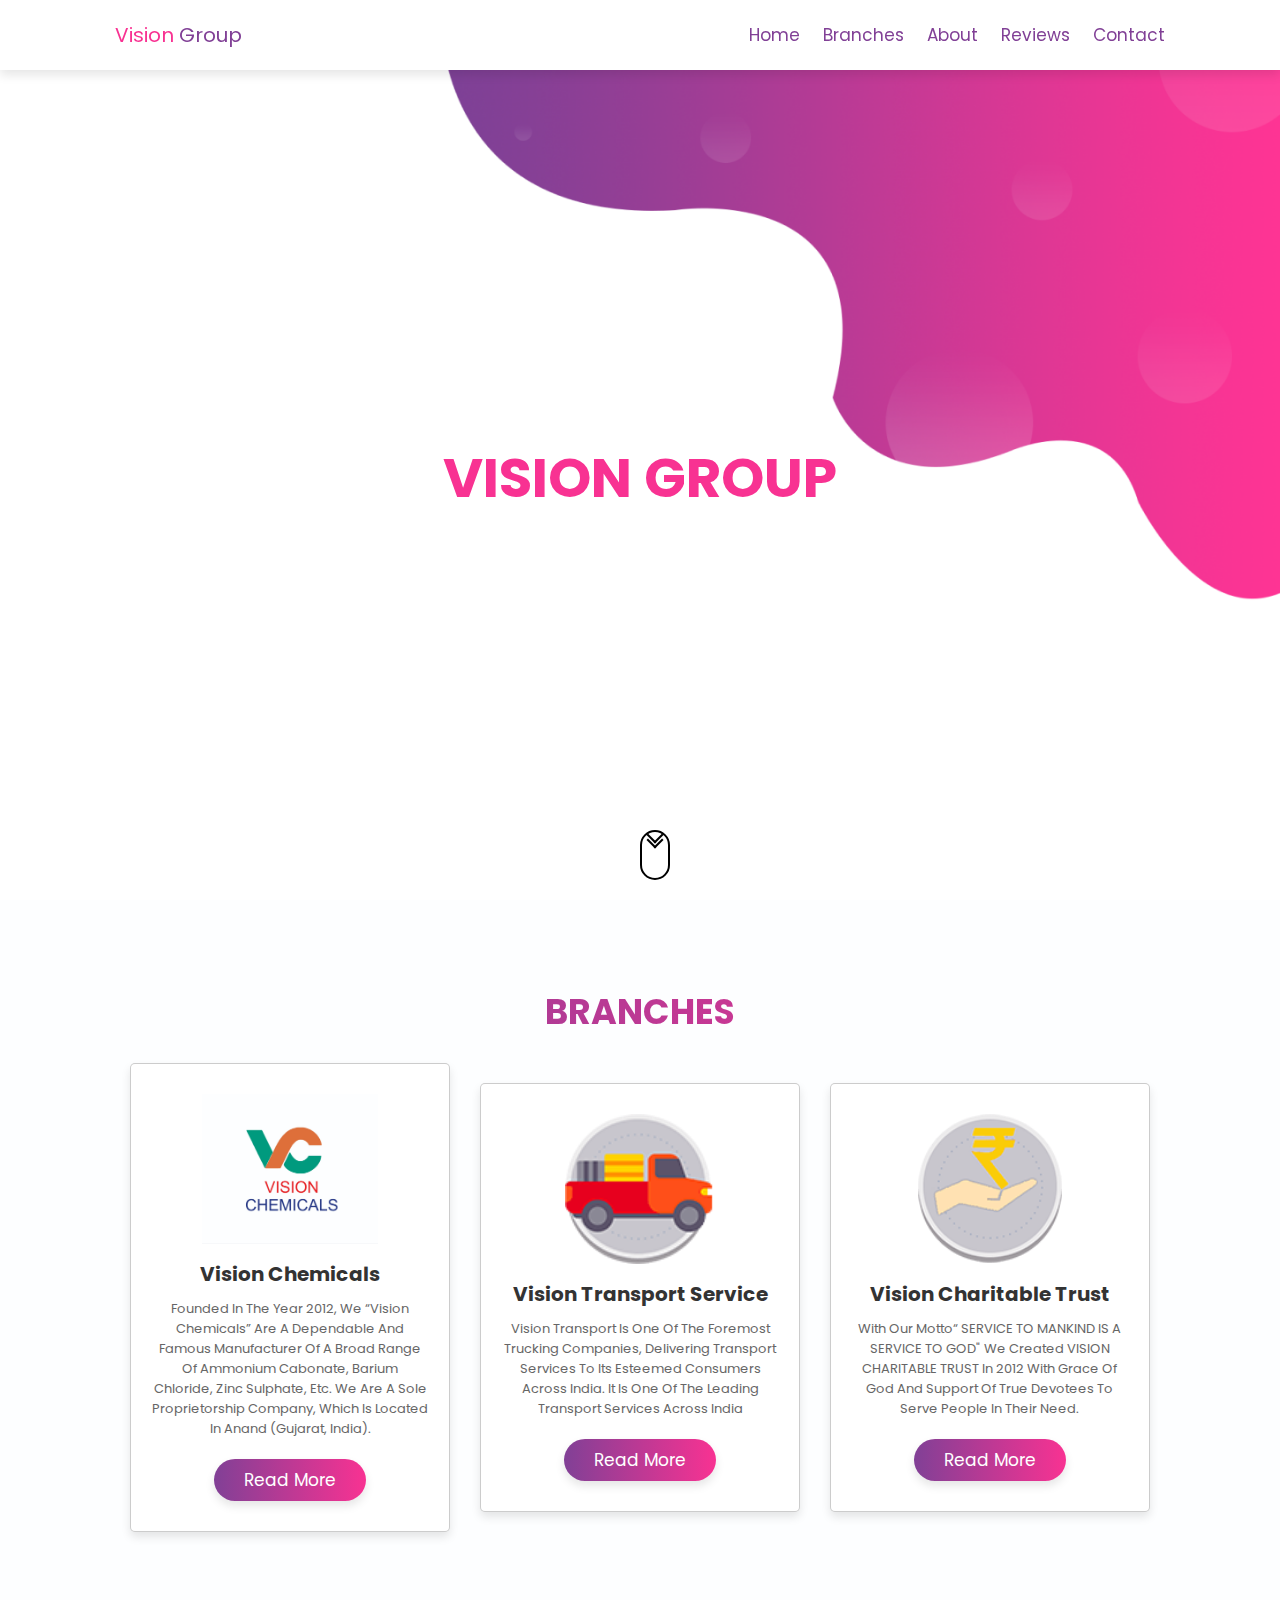
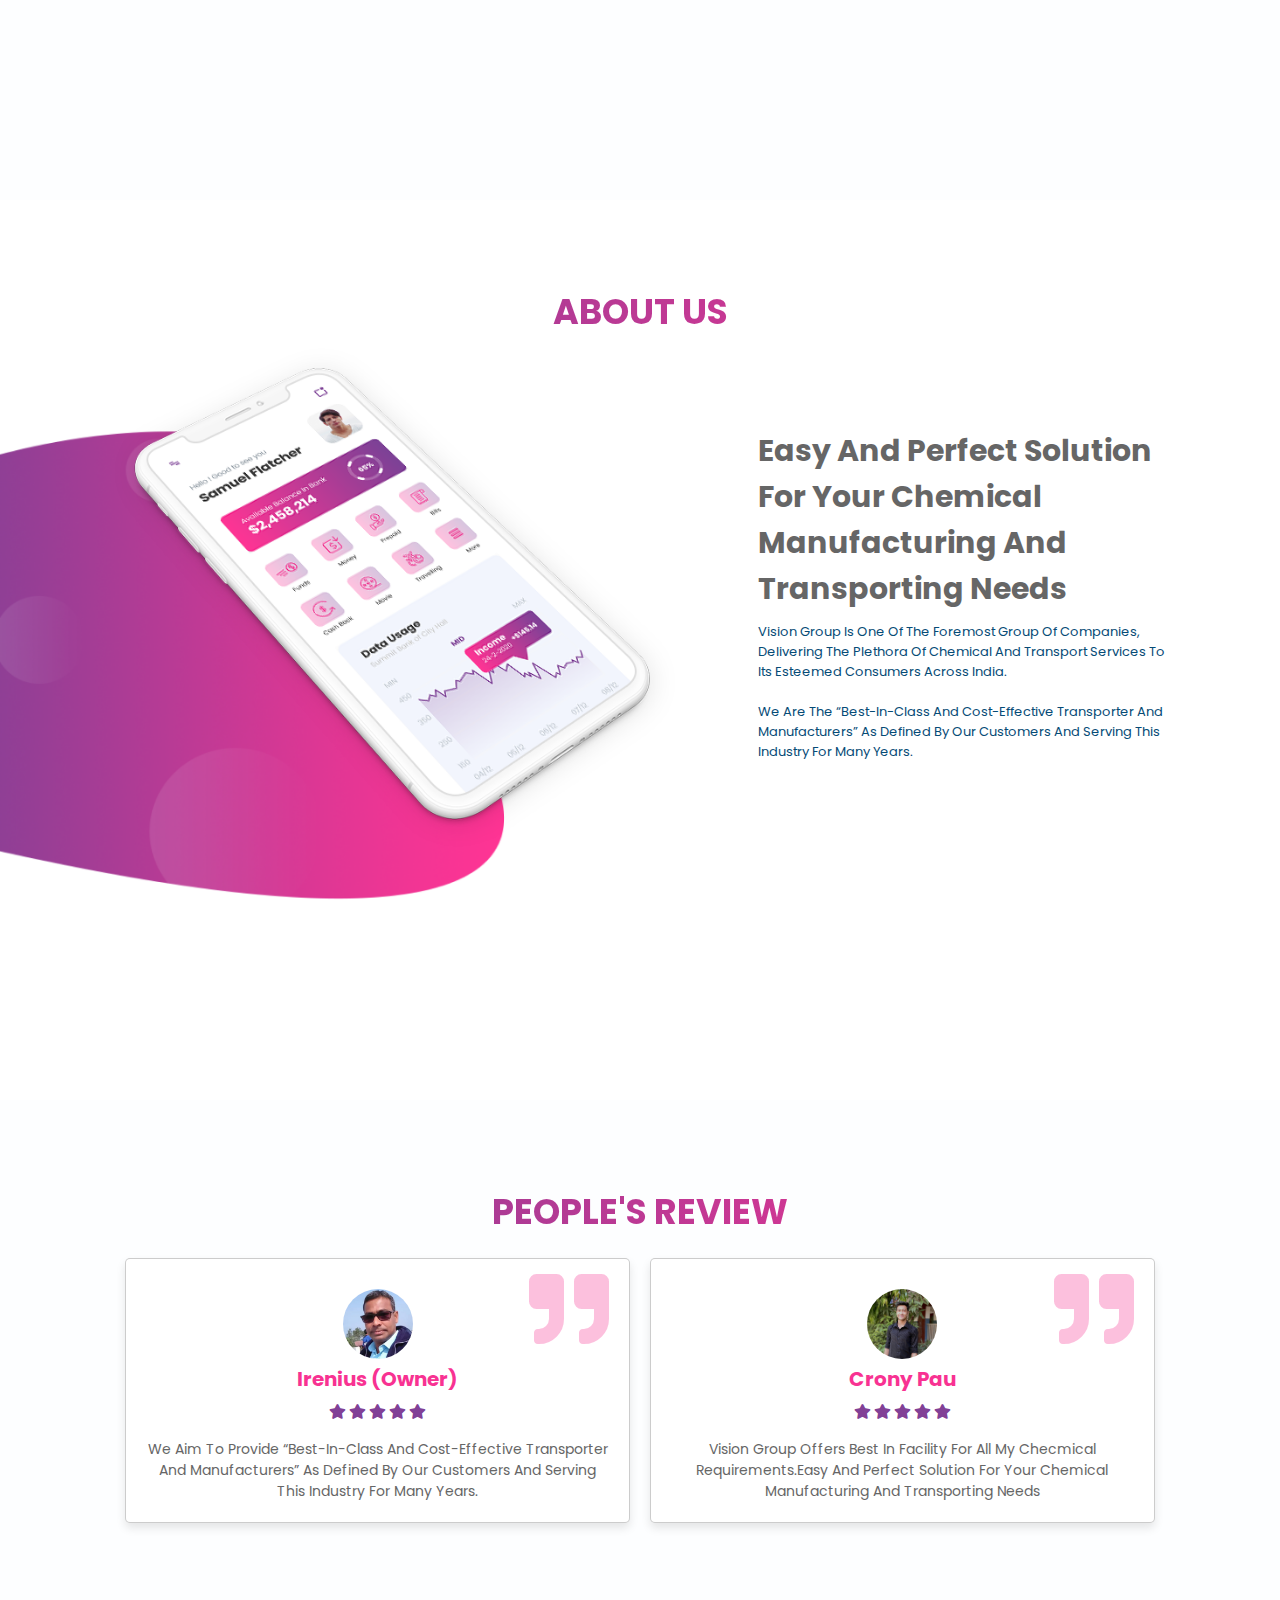
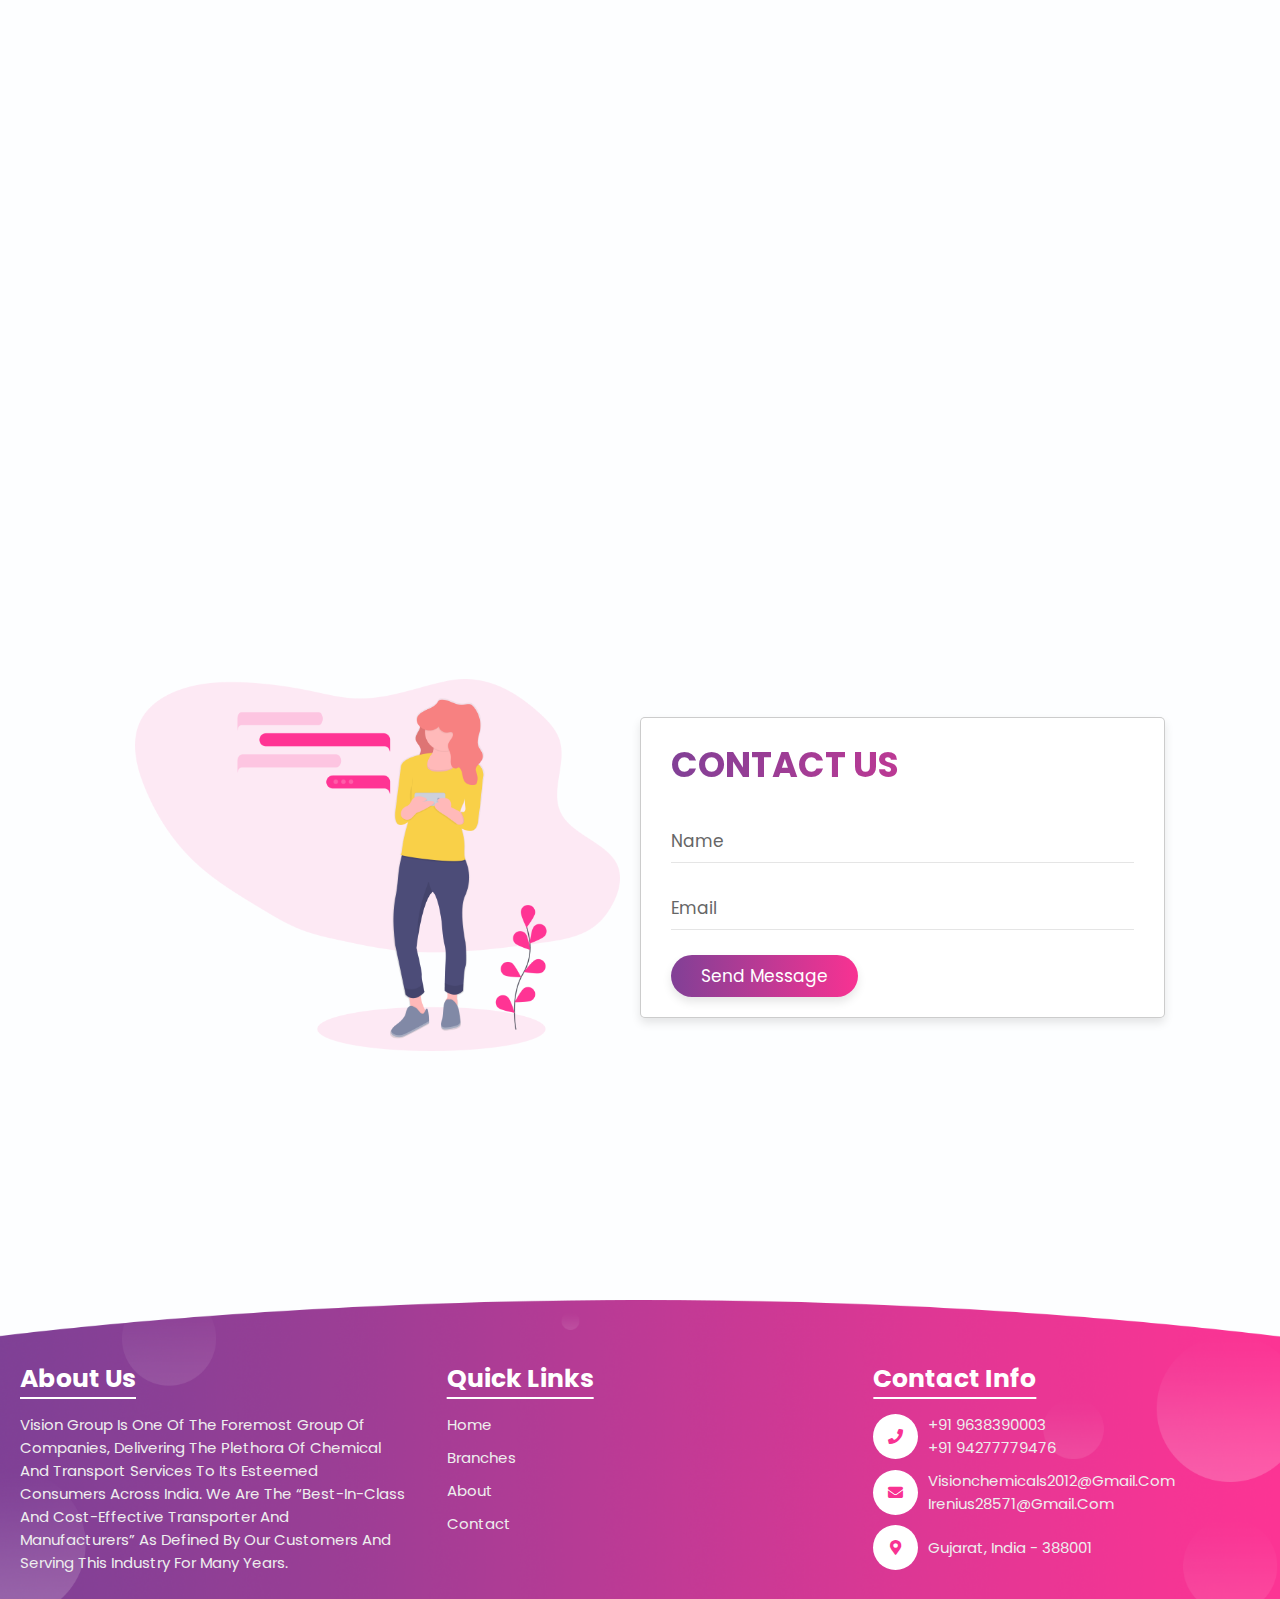
==== commit 7832039b: "final changes 2" ====
--- a/index.html
+++ b/index.html
@@ -70,8 +70,9 @@
             <div class="box">
                 <img src="images/vc_img.jpeg" alt="">
                 <h3>vision chemicals</h3>
-                <p>Lorem ipsum dolor sit amet consectetur, adipisicing elit. Ullam minus recusandae autem, repellendus
-                    fugit quaerat provident voluptatum non officiis ratione.</p>
+                <p>Founded in the year 2012, we “Vision Chemicals” are a dependable and famous manufacturer of a
+                    broad range of Ammonium Cabonate, Barium Chloride, Zinc Sulphate, etc. We are a Sole Proprietorship company,
+                    which is located in Anand (Gujarat, India). </p>
                 <a href="vc.html" class="btn">read more</a>
             </div>
 
@@ -312,27 +313,6 @@
 
     </div>
 
-    <!-- footer section ends -->
-
-
-
-
-
-
-
-
-
-
-
-
-
-
-
-
-
-
-
-
 </body>
 
 </html>--- a/css/style.css
+++ b/css/style.css
@@ -816,8 +816,13 @@
     grid-template-columns: repeat(auto-fit, minmax(300px, 1fr));
 }
 
-
-
+.pricing  p{
+    font-size: 13px;
+    color: #064B76;
+}
+.pricing  p ul li{
+    
+}
 
 
 /* vct style code */
